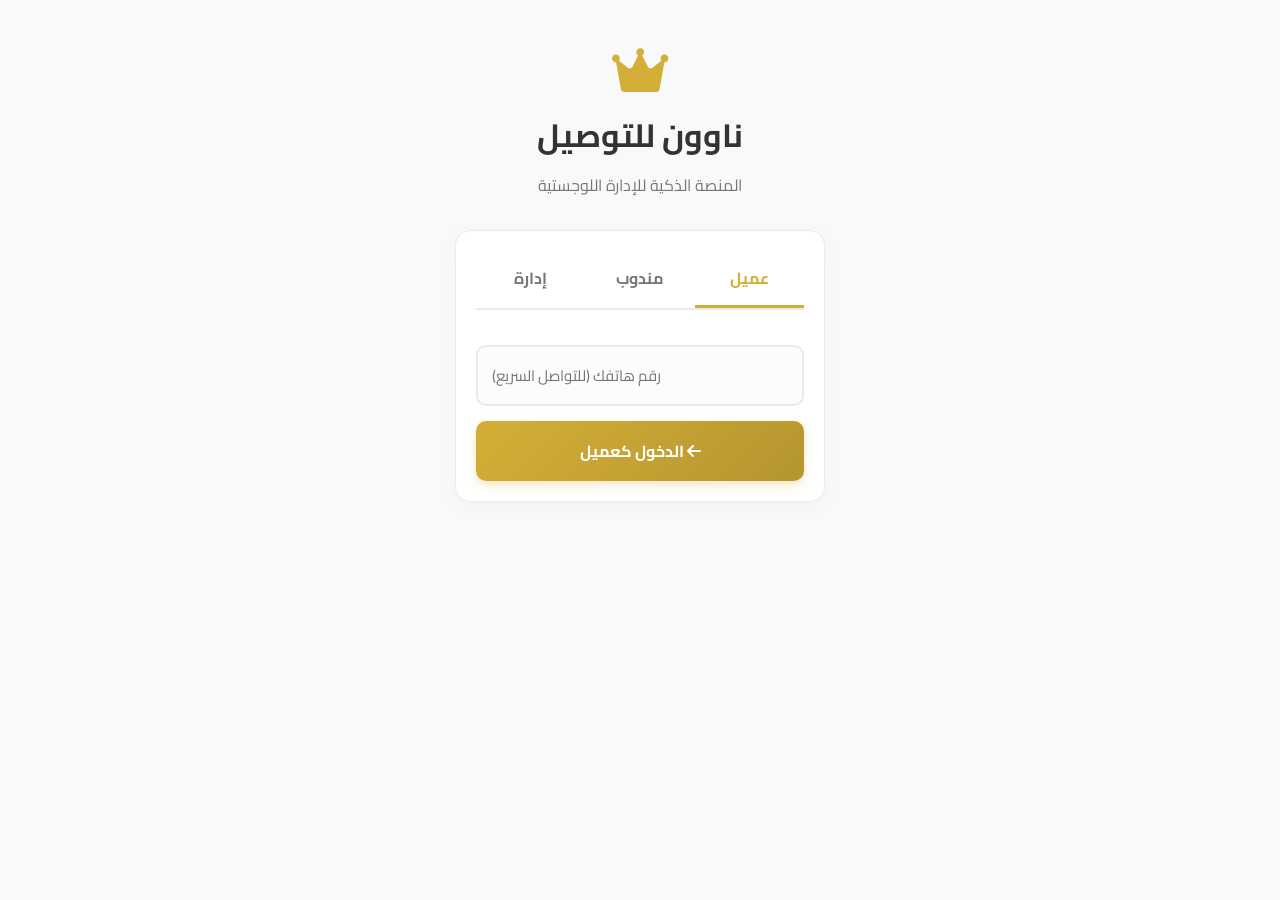
==== index.html @ a7f34648 "Update index.html" ====
<!DOCTYPE html>
<html lang="ar" dir="rtl">
<head>
    <meta charset="UTF-8">
    <meta name="viewport" content="width=device-width, initial-scale=1.0, maximum-scale=1.0, user-scalable=no">
    <title>ناوون للتوصيل</title>
    <link rel="stylesheet" href="style.css">
    <link rel="stylesheet" href="https://cdnjs.cloudflare.com/ajax/libs/font-awesome/6.0.0/css/all.min.css">
    <style>
        .tabs { display: flex; margin-bottom: 25px; border-bottom: 2px solid var(--border); }
        .tab { flex: 1; padding: 12px; text-align: center; cursor: pointer; font-weight: bold; color: var(--text-light); transition: 0.3s;}
        .tab.active { color: var(--gold); border-bottom: 3px solid var(--gold); }
        .form-section { display: none; animation: fadeIn 0.4s; }
        .form-section.active { display: block; }
        @keyframes fadeIn { from { opacity: 0; transform: translateY(10px); } to { opacity: 1; transform: translateY(0); } }
    </style>
</head>
<body>
<div class="container" style="max-width: 400px; margin-top: 5vh;">
    <div align="center" style="margin-bottom: 30px;">
        <i class="fa-solid fa-crown" style="font-size: 50px; color: var(--gold); margin-bottom:10px;"></i>
        <h1 style="margin: 0; color: var(--text-dark);">ناوون للتوصيل</h1>
        <p style="color: var(--text-light); margin: 5px 0;">المنصة الذكية للإدارة اللوجستية</p>
    </div>
    
    <div class="card">
        <div class="tabs">
            <div class="tab active" onclick="switchTab('customer')">عميل</div>
            <div class="tab" onclick="switchTab('driver')">مندوب</div>
            <div class="tab" onclick="switchTab('admin')">إدارة</div>
        </div>

        <div id="customer" class="form-section active">
            <input type="tel" id="c_phone" placeholder="رقم هاتفك (للتواصل السريع)">
            <button onclick="loginCustomer()"><i class="fa-solid fa-arrow-left"></i> الدخول كعميل</button>
        </div>

        <div id="driver" class="form-section">
            <input type="text" id="d_user" placeholder="اسم المستخدم">
            <input type="number" id="d_id" placeholder="رقم البطاقة">
            <input type="password" id="d_pass" placeholder="كلمة المرور">
            <button onclick="loginDriver()"><i class="fa-solid fa-motorcycle"></i> دخول المندوب</button>
        </div>

        <div id="admin" class="form-section">
            <input type="text" id="a_user" placeholder="اسم المستخدم">
            <input type="password" id="a_pass" placeholder="كلمة المرور">
            <button onclick="loginAdmin()"><i class="fa-solid fa-user-tie"></i> دخول الإدارة</button>
        </div>
    </div>
</div>

<script>
    const API_URL = "https://script.google.com/macros/s/AKfycbxTimWNoeU41e-gvAhJOonjVe6gmlg3hh9r6NIaFlSUUAS8beXHF-QV9Zw3msXwNli9/exec"; 

    function switchTab(tabId) {
        document.querySelectorAll('.tab').forEach(t => t.classList.remove('active'));
        document.querySelectorAll('.form-section').forEach(f => f.classList.remove('active'));
        event.target.classList.add('active');
        document.getElementById(tabId).classList.add('active');
    }

    function loginCustomer() {
        localStorage.setItem("customerPhone", document.getElementById('c_phone').value || 'عميل ضيف');
        window.location.href = "customer.html";
    }

    function loginDriver() {
        const btn = event.target; btn.innerText = "جاري التحقق...";
        fetch(API_URL, {
            method: 'POST', headers: { 'Content-Type': 'application/x-www-form-urlencoded' },
            body: new URLSearchParams({ 'action': 'login_driver', 'username': document.getElementById('d_user').value, 'idCard': document.getElementById('d_id').value, 'password': document.getElementById('d_pass').value })
        }).then(res => res.json()).then(data => {
            if(data.status === "success") {
                localStorage.setItem("driverPhone", data.phone); 
                localStorage.setItem("driverName", data.name);
                localStorage.setItem("driverIdCard", document.getElementById('d_id').value);
                window.location.href = "driver.html";
            } else { alert(data.message); btn.innerText = "دخول المندوب"; }
        });
    }

    function loginAdmin() {
        const btn = event.target; btn.innerText = "جاري التحقق...";
        fetch(API_URL, {
            method: 'POST', headers: { 'Content-Type': 'application/x-www-form-urlencoded' },
            body: new URLSearchParams({ 'action': 'login_admin', 'username': document.getElementById('a_user').value, 'password': document.getElementById('a_pass').value })
        }).then(res => res.json()).then(data => {
            if(data.status === "success") window.location.href = "admin.html";
            else { alert(data.message); btn.innerText = "دخول الإدارة"; }
        });
    }
</script>
</body>
</html>
---- style.css ----
@import url('https://fonts.googleapis.com/css2?family=Cairo:wght@400;700;900&display=swap');

:root {
    --gold: #D4AF37; 
    --gold-dark: #B5952F; 
    --white: #FFFFFF;
    --bg-color: #F8F9FA;
    --text-dark: #333333;
    --text-light: #777777;
    --border: #EAEAEA;
}

* { box-sizing: border-box; } 

body { 
    font-family: 'Cairo', sans-serif; 
    background-color: var(--bg-color); 
    color: var(--text-dark);
    margin: 0; 
    padding: 0;
    direction: rtl; 
    overflow-x: hidden; 
}

.navbar { 
    background: var(--white); 
    border-bottom: 3px solid var(--gold);
    padding: 15px 20px; 
    display: flex; 
    justify-content: space-between; 
    align-items: center; 
    box-shadow: 0 4px 15px rgba(0,0,0,0.05); 
    position: sticky;
    top: 0;
    z-index: 1000;
}

.navbar h2 { margin: 0; font-weight: 900; color: var(--gold); font-size: 22px; }
.navbar span { color: var(--text-light); font-weight: bold; }

.container { 
    width: 100%;
    max-width: 800px; 
    margin: 20px auto; 
    padding: 0 15px; 
}

.card { 
    background: var(--white); 
    padding: 20px; 
    border-radius: 15px; 
    box-shadow: 0 5px 20px rgba(0,0,0,0.03); 
    margin-bottom: 20px; 
    border: 1px solid var(--border); 
}

h3 { color: var(--text-dark); margin-top: 0; }

input, select, textarea { 
    width: 100%; 
    padding: 14px; 
    margin: 10px 0 15px 0; 
    border: 2px solid var(--border); 
    border-radius: 10px; 
    outline: none; 
    transition: 0.3s; 
    font-family: 'Cairo', sans-serif;
    font-size: 15px;
    background: #FCFCFC;
}

input:focus, textarea:focus, select:focus { 
    border-color: var(--gold); 
    background: var(--white);
}

button { 
    width: 100%; 
    padding: 15px; 
    background: linear-gradient(135deg, var(--gold), var(--gold-dark)); 
    color: var(--white); 
    font-weight: bold; 
    border: none; 
    border-radius: 10px; 
    cursor: pointer; 
    transition: 0.3s; 
    font-size: 16px; 
    font-family: 'Cairo', sans-serif;
    box-shadow: 0 4px 10px rgba(212, 175, 55, 0.3);
}

button:hover { 
    transform: translateY(-2px); 
    box-shadow: 0 6px 15px rgba(212, 175, 55, 0.5);
}

button:disabled {
    background: #cccccc;
    box-shadow: none;
    cursor: not-allowed;
}

.btn-outline {
    background: transparent;
    border: 2px solid var(--gold);
    color: var(--gold);
    box-shadow: none;
}
.btn-outline:hover { background: var(--gold); color: var(--white); }

.status-badge { 
    padding: 6px 14px; 
    border-radius: 20px; 
    font-size: 13px; 
    font-weight: bold; 
    color: var(--white); 
    background: var(--text-light); 
    display: inline-block;
}
.status-gold { background: var(--gold); }
.status-green { background: #2ecc71; }

.grid-2 { display: grid; grid-template-columns: 1fr; gap: 15px; }
@media(min-width: 600px) { .grid-2 { grid-template-columns: 1fr 1fr; } } 

hr { border: 0; border-top: 1px solid var(--border); margin: 20px 0; }
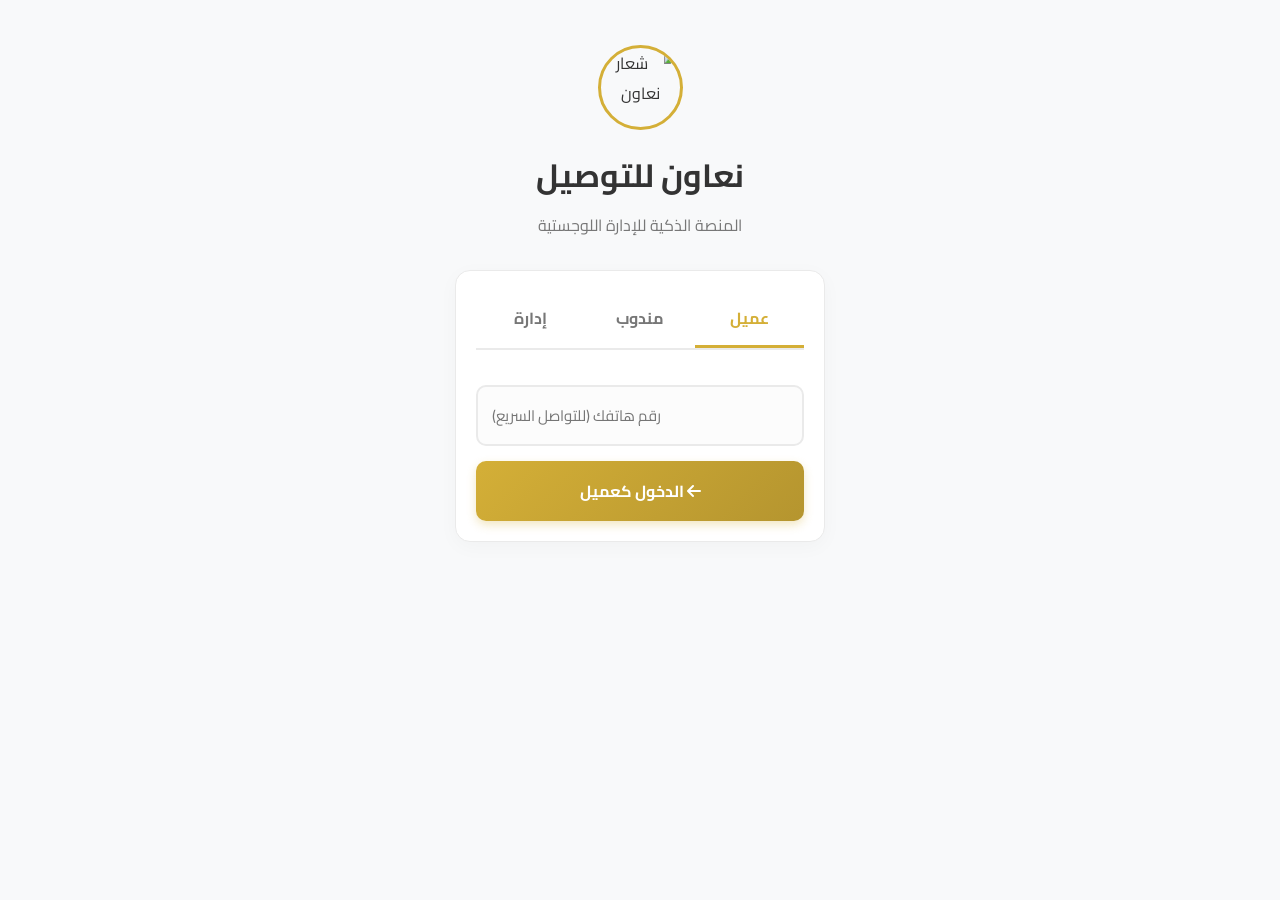
==== commit 59649424: "Update index.html" ====
--- a/index.html
+++ b/index.html
@@ -3,7 +3,7 @@
 <head>
     <meta charset="UTF-8">
     <meta name="viewport" content="width=device-width, initial-scale=1.0, maximum-scale=1.0, user-scalable=no">
-    <title>ناوون للتوصيل</title>
+    <title>نعاون للتوصيل</title>
     <link rel="stylesheet" href="style.css">
     <link rel="stylesheet" href="https://cdnjs.cloudflare.com/ajax/libs/font-awesome/6.0.0/css/all.min.css">
     <style>
@@ -18,8 +18,8 @@
 <body>
 <div class="container" style="max-width: 400px; margin-top: 5vh;">
     <div align="center" style="margin-bottom: 30px;">
-        <i class="fa-solid fa-crown" style="font-size: 50px; color: var(--gold); margin-bottom:10px;"></i>
-        <h1 style="margin: 0; color: var(--text-dark);">ناوون للتوصيل</h1>
+        <img src="https://img.remit.ee/api/file/BQACAgUAAyEGAASHRsPbAAERQANpnvj_AAG8qV7sGOoQYGaP5XpFHFUAAposAAK-s_lUrAzi0ByJX3E6BA.jpg" class="pulsing-logo" alt="شعار نعاون" style="width: 85px; height: 85px; margin-bottom:15px; border-width: 3px;">
+        <h1 style="margin: 0; color: var(--text-dark);">نعاون للتوصيل</h1>
         <p style="color: var(--text-light); margin: 5px 0;">المنصة الذكية للإدارة اللوجستية</p>
     </div>
     
@@ -51,7 +51,8 @@
 </div>
 
 <script>
-    const API_URL = "https://script.google.com/macros/s/AKfycbxTimWNoeU41e-gvAhJOonjVe6gmlg3hh9r6NIaFlSUUAS8beXHF-QV9Zw3msXwNli9/exec"; 
+    // ⚠️ ضع الرابط الخاص بك هنا
+    const API_URL = "https://script.google.com/macros/s/AKfycbzYutd3iFBNyRC8LDssIsaD0vofoNSGTxyPSZwC6QXi28-Y8YHy8jpHVV-i4U9u_Irr/exec"; 
 
     function switchTab(tabId) {
         document.querySelectorAll('.tab').forEach(t => t.classList.remove('active'));
--- a/style.css
+++ b/style.css
@@ -124,3 +124,28 @@
 @media(min-width: 600px) { .grid-2 { grid-template-columns: 1fr 1fr; } } 
 
 hr { border: 0; border-top: 1px solid var(--border); margin: 20px 0; }
+/* تأثير الشعار الدائري النابض */
+.pulsing-logo {
+    width: 65px;
+    height: 65px;
+    border-radius: 50%; /* يجعله دائرياً */
+    object-fit: cover;
+    border: 3px solid var(--gold);
+    box-shadow: 0 0 0 0 rgba(212, 175, 55, 0.7);
+    animation: pulse-animation 2s infinite;
+    display: inline-block;
+    vertical-align: middle;
+}
+
+/* تصغير الشعار قليلاً في الشريط العلوي */
+.navbar .pulsing-logo {
+    width: 40px;
+    height: 40px;
+    border-width: 2px;
+}
+
+@keyframes pulse-animation {
+    0% { transform: scale(0.95); box-shadow: 0 0 0 0 rgba(212, 175, 55, 0.7); }
+    70% { transform: scale(1); box-shadow: 0 0 0 12px rgba(212, 175, 55, 0); }
+    100% { transform: scale(0.95); box-shadow: 0 0 0 0 rgba(212, 175, 55, 0); }
+}
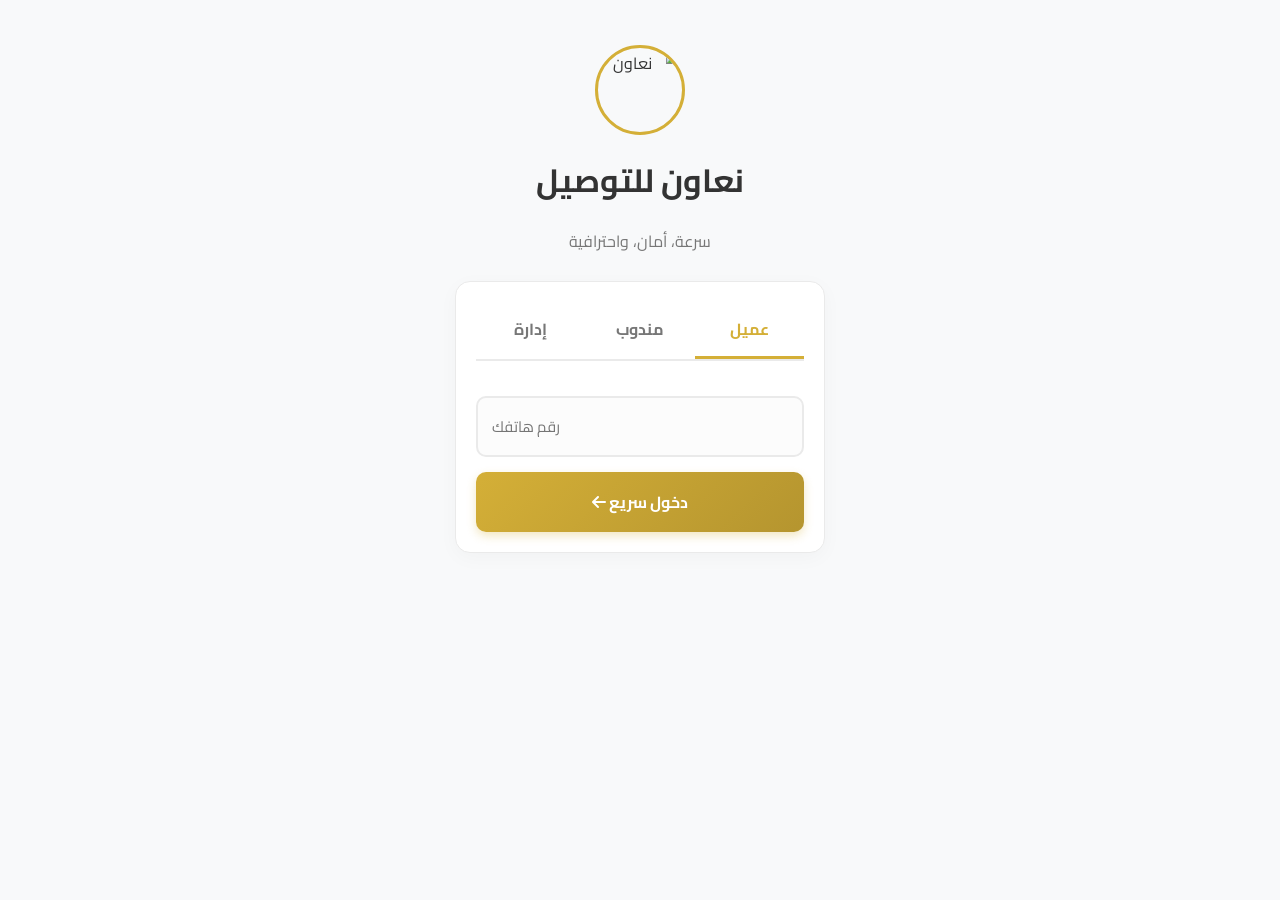
==== commit 7f724fbe: "Update index.html" ====
--- a/index.html
+++ b/index.html
@@ -3,7 +3,7 @@
 <head>
     <meta charset="UTF-8">
     <meta name="viewport" content="width=device-width, initial-scale=1.0, maximum-scale=1.0, user-scalable=no">
-    <title>نعاون للتوصيل</title>
+    <title>نعاون - تسجيل الدخول</title>
     <link rel="stylesheet" href="style.css">
     <link rel="stylesheet" href="https://cdnjs.cloudflare.com/ajax/libs/font-awesome/6.0.0/css/all.min.css">
     <style>
@@ -13,14 +13,25 @@
         .form-section { display: none; animation: fadeIn 0.4s; }
         .form-section.active { display: block; }
         @keyframes fadeIn { from { opacity: 0; transform: translateY(10px); } to { opacity: 1; transform: translateY(0); } }
+        
+        /* شعار نعاون الدائري النابض */
+        .pulsing-logo {
+            width: 90px; height: 90px; border-radius: 50%; object-fit: cover;
+            border: 3px solid var(--gold); animation: pulse-animation 2s infinite; margin-bottom: 15px;
+        }
+        @keyframes pulse-animation {
+            0% { transform: scale(0.95); box-shadow: 0 0 0 0 rgba(212, 175, 55, 0.7); }
+            70% { transform: scale(1); box-shadow: 0 0 0 10px rgba(212, 175, 55, 0); }
+            100% { transform: scale(0.95); box-shadow: 0 0 0 0 rgba(212, 175, 55, 0); }
+        }
     </style>
 </head>
 <body>
 <div class="container" style="max-width: 400px; margin-top: 5vh;">
-    <div align="center" style="margin-bottom: 30px;">
-        <img src="https://img.remit.ee/api/file/BQACAgUAAyEGAASHRsPbAAERQANpnvj_AAG8qV7sGOoQYGaP5XpFHFUAAposAAK-s_lUrAzi0ByJX3E6BA.jpg" class="pulsing-logo" alt="شعار نعاون" style="width: 85px; height: 85px; margin-bottom:15px; border-width: 3px;">
+    <div align="center">
+        <img src="https://img.remit.ee/api/file/BQACAgUAAyEGAASHRsPbAAERQANpnvj_AAG8qV7sGOoQYGaP5XpFHFUAAposAAK-s_lUrAzi0ByJX3E6BA.jpg" class="pulsing-logo" alt="نعاون">
         <h1 style="margin: 0; color: var(--text-dark);">نعاون للتوصيل</h1>
-        <p style="color: var(--text-light); margin: 5px 0;">المنصة الذكية للإدارة اللوجستية</p>
+        <p style="color: var(--text-light); margin-bottom: 25px;">سرعة، أمان، واحترافية</p>
     </div>
     
     <div class="card">
@@ -31,65 +42,77 @@
         </div>
 
         <div id="customer" class="form-section active">
-            <input type="tel" id="c_phone" placeholder="رقم هاتفك (للتواصل السريع)">
-            <button onclick="loginCustomer()"><i class="fa-solid fa-arrow-left"></i> الدخول كعميل</button>
+            <input type="tel" id="c_phone" placeholder="رقم هاتفك">
+            <button onclick="loginCustomer()">دخول سريع <i class="fa-solid fa-arrow-left"></i></button>
         </div>
 
         <div id="driver" class="form-section">
             <input type="text" id="d_user" placeholder="اسم المستخدم">
             <input type="number" id="d_id" placeholder="رقم البطاقة">
             <input type="password" id="d_pass" placeholder="كلمة المرور">
-            <button onclick="loginDriver()"><i class="fa-solid fa-motorcycle"></i> دخول المندوب</button>
+            <button id="dBtn" onclick="loginDriver()"><i class="fa-solid fa-motorcycle"></i> دخول المندوب</button>
         </div>
 
         <div id="admin" class="form-section">
-            <input type="text" id="a_user" placeholder="اسم المستخدم">
+            <input type="text" id="a_user" placeholder="اسم الإدارة">
             <input type="password" id="a_pass" placeholder="كلمة المرور">
-            <button onclick="loginAdmin()"><i class="fa-solid fa-user-tie"></i> دخول الإدارة</button>
+            <button id="aBtn" onclick="loginAdmin()"><i class="fa-solid fa-user-tie"></i> دخول الإدارة</button>
         </div>
     </div>
 </div>
 
 <script>
-    // ⚠️ ضع الرابط الخاص بك هنا
-    const API_URL = "https://script.google.com/macros/s/AKfycbzYutd3iFBNyRC8LDssIsaD0vofoNSGTxyPSZwC6QXi28-Y8YHy8jpHVV-i4U9u_Irr/exec"; 
+    // ⚠️ ضع رابط السكريبت الخاص بك هنا
+    const API_URL = "https://script.google.com/macros/s/AKfycbxzjgbvZWhp-YJTLU7Dut48grdZIzCAgXsTc5pS69wvJN8G7VYG_NPpyTxQkUNPkahd/exec"; 
 
     function switchTab(tabId) {
         document.querySelectorAll('.tab').forEach(t => t.classList.remove('active'));
         document.querySelectorAll('.form-section').forEach(f => f.classList.remove('active'));
-        event.target.classList.add('active');
+        event.currentTarget.classList.add('active');
         document.getElementById(tabId).classList.add('active');
     }
 
     function loginCustomer() {
-        localStorage.setItem("customerPhone", document.getElementById('c_phone').value || 'عميل ضيف');
+        const p = document.getElementById('c_phone').value;
+        if(!p) return alert("أدخل رقمك");
+        localStorage.setItem("customerPhone", p);
         window.location.href = "customer.html";
     }
 
-    function loginDriver() {
-        const btn = event.target; btn.innerText = "جاري التحقق...";
-        fetch(API_URL, {
-            method: 'POST', headers: { 'Content-Type': 'application/x-www-form-urlencoded' },
-            body: new URLSearchParams({ 'action': 'login_driver', 'username': document.getElementById('d_user').value, 'idCard': document.getElementById('d_id').value, 'password': document.getElementById('d_pass').value })
-        }).then(res => res.json()).then(data => {
+    async function loginDriver() {
+        const btn = document.getElementById('dBtn');
+        const user = document.getElementById('d_user').value;
+        const id = document.getElementById('d_id').value;
+        const pass = document.getElementById('d_pass').value;
+
+        btn.innerHTML = '<i class="fa-solid fa-spinner fa-spin"></i> جاري التحقق...';
+        btn.disabled = true;
+
+        try {
+            const res = await fetch(API_URL, {
+                method: 'POST',
+                headers: { 'Content-Type': 'application/x-www-form-urlencoded' },
+                body: new URLSearchParams({'action': 'login_driver', 'username': user, 'idCard': id, 'password': pass})
+            });
+            const data = await res.json();
             if(data.status === "success") {
                 localStorage.setItem("driverPhone", data.phone); 
                 localStorage.setItem("driverName", data.name);
-                localStorage.setItem("driverIdCard", document.getElementById('d_id').value);
                 window.location.href = "driver.html";
-            } else { alert(data.message); btn.innerText = "دخول المندوب"; }
-        });
+            } else { alert(data.message); btn.innerHTML = '<i class="fa-solid fa-motorcycle"></i> دخول المندوب'; btn.disabled = false; }
+        } catch(e) { alert("خطأ في الشبكة"); btn.disabled = false; }
     }
 
-    function loginAdmin() {
-        const btn = event.target; btn.innerText = "جاري التحقق...";
-        fetch(API_URL, {
-            method: 'POST', headers: { 'Content-Type': 'application/x-www-form-urlencoded' },
-            body: new URLSearchParams({ 'action': 'login_admin', 'username': document.getElementById('a_user').value, 'password': document.getElementById('a_pass').value })
-        }).then(res => res.json()).then(data => {
-            if(data.status === "success") window.location.href = "admin.html";
-            else { alert(data.message); btn.innerText = "دخول الإدارة"; }
+    async function loginAdmin() {
+        const btn = document.getElementById('aBtn');
+        btn.innerHTML = 'جاري الدخول...';
+        const res = await fetch(API_URL, {
+            method: 'POST',
+            headers: { 'Content-Type': 'application/x-www-form-urlencoded' },
+            body: new URLSearchParams({'action': 'login_admin', 'username': document.getElementById('a_user').value, 'password': document.getElementById('a_pass').value})
         });
+        const data = await res.json();
+        if(data.status === "success") window.location.href = "admin.html"; else alert("خطأ في البيانات");
     }
 </script>
 </body>
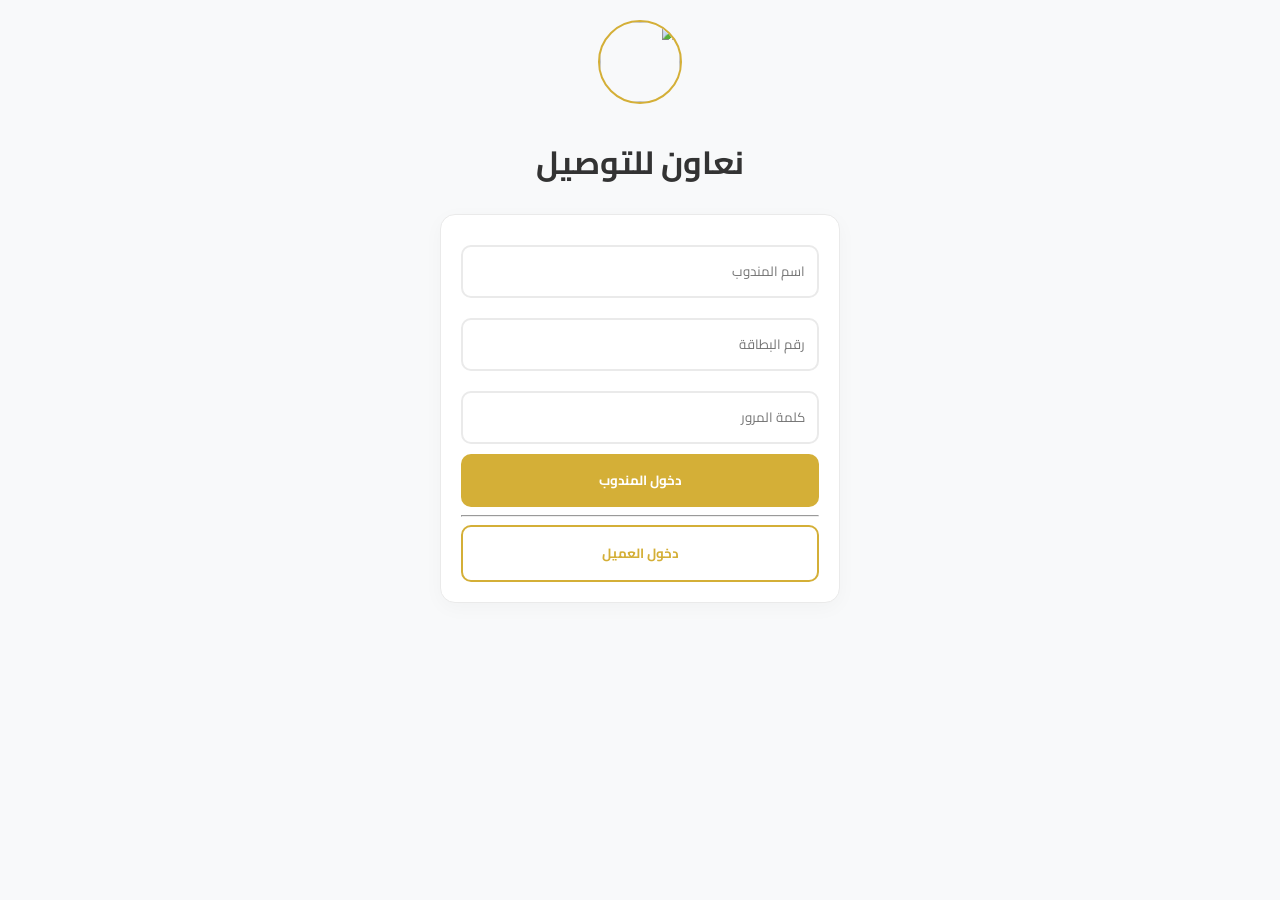
==== commit 714ed3a4: "Update index.html" ====
--- a/index.html
+++ b/index.html
@@ -2,117 +2,37 @@
 <html lang="ar" dir="rtl">
 <head>
     <meta charset="UTF-8">
-    <meta name="viewport" content="width=device-width, initial-scale=1.0, maximum-scale=1.0, user-scalable=no">
-    <title>نعاون - تسجيل الدخول</title>
+    <meta name="viewport" content="width=device-width, initial-scale=1.0">
+    <title>نعاون - الدخول</title>
     <link rel="stylesheet" href="style.css">
-    <link rel="stylesheet" href="https://cdnjs.cloudflare.com/ajax/libs/font-awesome/6.0.0/css/all.min.css">
-    <style>
-        .tabs { display: flex; margin-bottom: 25px; border-bottom: 2px solid var(--border); }
-        .tab { flex: 1; padding: 12px; text-align: center; cursor: pointer; font-weight: bold; color: var(--text-light); transition: 0.3s;}
-        .tab.active { color: var(--gold); border-bottom: 3px solid var(--gold); }
-        .form-section { display: none; animation: fadeIn 0.4s; }
-        .form-section.active { display: block; }
-        @keyframes fadeIn { from { opacity: 0; transform: translateY(10px); } to { opacity: 1; transform: translateY(0); } }
-        
-        /* شعار نعاون الدائري النابض */
-        .pulsing-logo {
-            width: 90px; height: 90px; border-radius: 50%; object-fit: cover;
-            border: 3px solid var(--gold); animation: pulse-animation 2s infinite; margin-bottom: 15px;
-        }
-        @keyframes pulse-animation {
-            0% { transform: scale(0.95); box-shadow: 0 0 0 0 rgba(212, 175, 55, 0.7); }
-            70% { transform: scale(1); box-shadow: 0 0 0 10px rgba(212, 175, 55, 0); }
-            100% { transform: scale(0.95); box-shadow: 0 0 0 0 rgba(212, 175, 55, 0); }
-        }
-    </style>
 </head>
 <body>
-<div class="container" style="max-width: 400px; margin-top: 5vh;">
-    <div align="center">
-        <img src="https://img.remit.ee/api/file/BQACAgUAAyEGAASHRsPbAAERQANpnvj_AAG8qV7sGOoQYGaP5XpFHFUAAposAAK-s_lUrAzi0ByJX3E6BA.jpg" class="pulsing-logo" alt="نعاون">
-        <h1 style="margin: 0; color: var(--text-dark);">نعاون للتوصيل</h1>
-        <p style="color: var(--text-light); margin-bottom: 25px;">سرعة، أمان، واحترافية</p>
-    </div>
-    
+<div class="container" style="max-width: 400px; text-align: center;">
+    <img src="https://img.remit.ee/api/file/BQACAgUAAyEGAASHRsPbAAERQANpnvj_AAG8qV7sGOoQYGaP5XpFHFUAAposAAK-s_lUrAzi0ByJX3E6BA.jpg" class="pulsing-logo" style="width: 80px; height: 80px;">
+    <h1 style="color: var(--text-dark);">نعاون للتوصيل</h1>
     <div class="card">
-        <div class="tabs">
-            <div class="tab active" onclick="switchTab('customer')">عميل</div>
-            <div class="tab" onclick="switchTab('driver')">مندوب</div>
-            <div class="tab" onclick="switchTab('admin')">إدارة</div>
-        </div>
-
-        <div id="customer" class="form-section active">
-            <input type="tel" id="c_phone" placeholder="رقم هاتفك">
-            <button onclick="loginCustomer()">دخول سريع <i class="fa-solid fa-arrow-left"></i></button>
-        </div>
-
-        <div id="driver" class="form-section">
-            <input type="text" id="d_user" placeholder="اسم المستخدم">
-            <input type="number" id="d_id" placeholder="رقم البطاقة">
-            <input type="password" id="d_pass" placeholder="كلمة المرور">
-            <button id="dBtn" onclick="loginDriver()"><i class="fa-solid fa-motorcycle"></i> دخول المندوب</button>
-        </div>
-
-        <div id="admin" class="form-section">
-            <input type="text" id="a_user" placeholder="اسم الإدارة">
-            <input type="password" id="a_pass" placeholder="كلمة المرور">
-            <button id="aBtn" onclick="loginAdmin()"><i class="fa-solid fa-user-tie"></i> دخول الإدارة</button>
-        </div>
+        <input type="text" id="d_user" placeholder="اسم المندوب">
+        <input type="number" id="d_id" placeholder="رقم البطاقة">
+        <input type="password" id="d_pass" placeholder="كلمة المرور">
+        <button id="dBtn" onclick="loginDriver()">دخول المندوب</button>
+        <hr>
+        <button onclick="location.href='customer.html'" class="btn-outline">دخول العميل</button>
     </div>
 </div>
-
 <script>
-    // ⚠️ ضع رابط السكريبت الخاص بك هنا
-    const API_URL = "https://script.google.com/macros/s/AKfycbxzjgbvZWhp-YJTLU7Dut48grdZIzCAgXsTc5pS69wvJN8G7VYG_NPpyTxQkUNPkahd/exec"; 
-
-    function switchTab(tabId) {
-        document.querySelectorAll('.tab').forEach(t => t.classList.remove('active'));
-        document.querySelectorAll('.form-section').forEach(f => f.classList.remove('active'));
-        event.currentTarget.classList.add('active');
-        document.getElementById(tabId).classList.add('active');
-    }
-
-    function loginCustomer() {
-        const p = document.getElementById('c_phone').value;
-        if(!p) return alert("أدخل رقمك");
-        localStorage.setItem("customerPhone", p);
-        window.location.href = "customer.html";
-    }
-
+    const API_URL = "https://script.google.com/macros/s/AKfycbwmJKbtJ8shNL2a1epk1KVcdP_WNw37MMHsK-eGPDjlr_oj--vwLZmTnWFHh-7xVOcZ/exec"; 
     async function loginDriver() {
         const btn = document.getElementById('dBtn');
-        const user = document.getElementById('d_user').value;
-        const id = document.getElementById('d_id').value;
-        const pass = document.getElementById('d_pass').value;
-
-        btn.innerHTML = '<i class="fa-solid fa-spinner fa-spin"></i> جاري التحقق...';
-        btn.disabled = true;
-
-        try {
-            const res = await fetch(API_URL, {
-                method: 'POST',
-                headers: { 'Content-Type': 'application/x-www-form-urlencoded' },
-                body: new URLSearchParams({'action': 'login_driver', 'username': user, 'idCard': id, 'password': pass})
-            });
-            const data = await res.json();
-            if(data.status === "success") {
-                localStorage.setItem("driverPhone", data.phone); 
-                localStorage.setItem("driverName", data.name);
-                window.location.href = "driver.html";
-            } else { alert(data.message); btn.innerHTML = '<i class="fa-solid fa-motorcycle"></i> دخول المندوب'; btn.disabled = false; }
-        } catch(e) { alert("خطأ في الشبكة"); btn.disabled = false; }
-    }
-
-    async function loginAdmin() {
-        const btn = document.getElementById('aBtn');
-        btn.innerHTML = 'جاري الدخول...';
+        btn.disabled = true; btn.innerText = "جاري التحقق...";
         const res = await fetch(API_URL, {
-            method: 'POST',
-            headers: { 'Content-Type': 'application/x-www-form-urlencoded' },
-            body: new URLSearchParams({'action': 'login_admin', 'username': document.getElementById('a_user').value, 'password': document.getElementById('a_pass').value})
+            method: 'POST', headers: { 'Content-Type': 'application/x-www-form-urlencoded' },
+            body: new URLSearchParams({'action': 'login_driver', 'username': document.getElementById('d_user').value, 'idCard': document.getElementById('d_id').value, 'password': document.getElementById('d_pass').value})
         });
         const data = await res.json();
-        if(data.status === "success") window.location.href = "admin.html"; else alert("خطأ في البيانات");
+        if(data.status === "success") {
+            localStorage.setItem("driverPhone", data.phone); localStorage.setItem("driverName", data.name);
+            window.location.href = "driver.html";
+        } else { alert(data.message); btn.disabled = false; btn.innerText = "دخول المندوب"; }
     }
 </script>
 </body>
--- a/style.css
+++ b/style.css
@@ -2,150 +2,56 @@
 
 :root {
     --gold: #D4AF37; 
-    --gold-dark: #B5952F; 
-    --white: #FFFFFF;
     --bg-color: #F8F9FA;
-    --text-dark: #333333;
-    --text-light: #777777;
+    --text-dark: #333;
     --border: #EAEAEA;
 }
 
-* { box-sizing: border-box; } 
-
 body { 
-    font-family: 'Cairo', sans-serif; 
-    background-color: var(--bg-color); 
-    color: var(--text-dark);
-    margin: 0; 
-    padding: 0;
-    direction: rtl; 
-    overflow-x: hidden; 
+    font-family: 'Cairo', sans-serif; background-color: var(--bg-color); 
+    margin: 0; direction: rtl; overflow-x: hidden; 
 }
 
 .navbar { 
-    background: var(--white); 
-    border-bottom: 3px solid var(--gold);
-    padding: 15px 20px; 
-    display: flex; 
-    justify-content: space-between; 
-    align-items: center; 
-    box-shadow: 0 4px 15px rgba(0,0,0,0.05); 
-    position: sticky;
-    top: 0;
-    z-index: 1000;
+    background: #fff; border-bottom: 3px solid var(--gold);
+    padding: 10px 20px; display: flex; justify-content: space-between; align-items: center; 
+    position: sticky; top: 0; z-index: 1000; box-shadow: 0 2px 10px rgba(0,0,0,0.05);
 }
 
-.navbar h2 { margin: 0; font-weight: 900; color: var(--gold); font-size: 22px; }
-.navbar span { color: var(--text-light); font-weight: bold; }
-
-.container { 
-    width: 100%;
-    max-width: 800px; 
-    margin: 20px auto; 
-    padding: 0 15px; 
-}
-
-.card { 
-    background: var(--white); 
-    padding: 20px; 
-    border-radius: 15px; 
-    box-shadow: 0 5px 20px rgba(0,0,0,0.03); 
-    margin-bottom: 20px; 
-    border: 1px solid var(--border); 
-}
-
-h3 { color: var(--text-dark); margin-top: 0; }
-
-input, select, textarea { 
-    width: 100%; 
-    padding: 14px; 
-    margin: 10px 0 15px 0; 
-    border: 2px solid var(--border); 
-    border-radius: 10px; 
-    outline: none; 
-    transition: 0.3s; 
-    font-family: 'Cairo', sans-serif;
-    font-size: 15px;
-    background: #FCFCFC;
-}
-
-input:focus, textarea:focus, select:focus { 
-    border-color: var(--gold); 
-    background: var(--white);
-}
-
-button { 
-    width: 100%; 
-    padding: 15px; 
-    background: linear-gradient(135deg, var(--gold), var(--gold-dark)); 
-    color: var(--white); 
-    font-weight: bold; 
-    border: none; 
-    border-radius: 10px; 
-    cursor: pointer; 
-    transition: 0.3s; 
-    font-size: 16px; 
-    font-family: 'Cairo', sans-serif;
-    box-shadow: 0 4px 10px rgba(212, 175, 55, 0.3);
-}
-
-button:hover { 
-    transform: translateY(-2px); 
-    box-shadow: 0 6px 15px rgba(212, 175, 55, 0.5);
-}
-
-button:disabled {
-    background: #cccccc;
-    box-shadow: none;
-    cursor: not-allowed;
-}
-
-.btn-outline {
-    background: transparent;
-    border: 2px solid var(--gold);
-    color: var(--gold);
-    box-shadow: none;
-}
-.btn-outline:hover { background: var(--gold); color: var(--white); }
-
-.status-badge { 
-    padding: 6px 14px; 
-    border-radius: 20px; 
-    font-size: 13px; 
-    font-weight: bold; 
-    color: var(--white); 
-    background: var(--text-light); 
-    display: inline-block;
-}
-.status-gold { background: var(--gold); }
-.status-green { background: #2ecc71; }
-
-.grid-2 { display: grid; grid-template-columns: 1fr; gap: 15px; }
-@media(min-width: 600px) { .grid-2 { grid-template-columns: 1fr 1fr; } } 
-
-hr { border: 0; border-top: 1px solid var(--border); margin: 20px 0; }
-/* تأثير الشعار الدائري النابض */
 .pulsing-logo {
-    width: 65px;
-    height: 65px;
-    border-radius: 50%; /* يجعله دائرياً */
-    object-fit: cover;
-    border: 3px solid var(--gold);
-    box-shadow: 0 0 0 0 rgba(212, 175, 55, 0.7);
-    animation: pulse-animation 2s infinite;
-    display: inline-block;
-    vertical-align: middle;
-}
-
-/* تصغير الشعار قليلاً في الشريط العلوي */
-.navbar .pulsing-logo {
-    width: 40px;
-    height: 40px;
-    border-width: 2px;
+    width: 50px; height: 50px; border-radius: 50%; object-fit: cover;
+    border: 2px solid var(--gold); animation: pulse-animation 2s infinite;
 }
 
 @keyframes pulse-animation {
     0% { transform: scale(0.95); box-shadow: 0 0 0 0 rgba(212, 175, 55, 0.7); }
-    70% { transform: scale(1); box-shadow: 0 0 0 12px rgba(212, 175, 55, 0); }
+    70% { transform: scale(1); box-shadow: 0 0 0 10px rgba(212, 175, 55, 0); }
     100% { transform: scale(0.95); box-shadow: 0 0 0 0 rgba(212, 175, 55, 0); }
 }
+
+.container { width: 100%; max-width: 600px; margin: 20px auto; padding: 0 15px; }
+
+.card { 
+    background: #fff; padding: 20px; border-radius: 15px; 
+    box-shadow: 0 5px 20px rgba(0,0,0,0.03); border: 1px solid var(--border); margin-bottom: 20px;
+}
+
+input, select, textarea { 
+    width: 100%; padding: 12px; margin: 10px 0; border: 2px solid var(--border); 
+    border-radius: 10px; font-family: 'Cairo'; outline: none; box-sizing: border-box;
+}
+
+input:focus { border-color: var(--gold); }
+
+button { 
+    width: 100%; padding: 14px; background: var(--gold); color: white; 
+    border: none; border-radius: 10px; font-weight: bold; cursor: pointer; font-family: 'Cairo';
+}
+
+button:disabled { background: #ccc; cursor: not-allowed; }
+
+.btn-outline { background: transparent; border: 2px solid var(--gold); color: var(--gold); }
+
+.status-badge { padding: 5px 12px; border-radius: 20px; font-size: 12px; font-weight: bold; color: white; background: #777; }
+.status-gold { background: var(--gold); }
+.status-green { background: #2ecc71; }
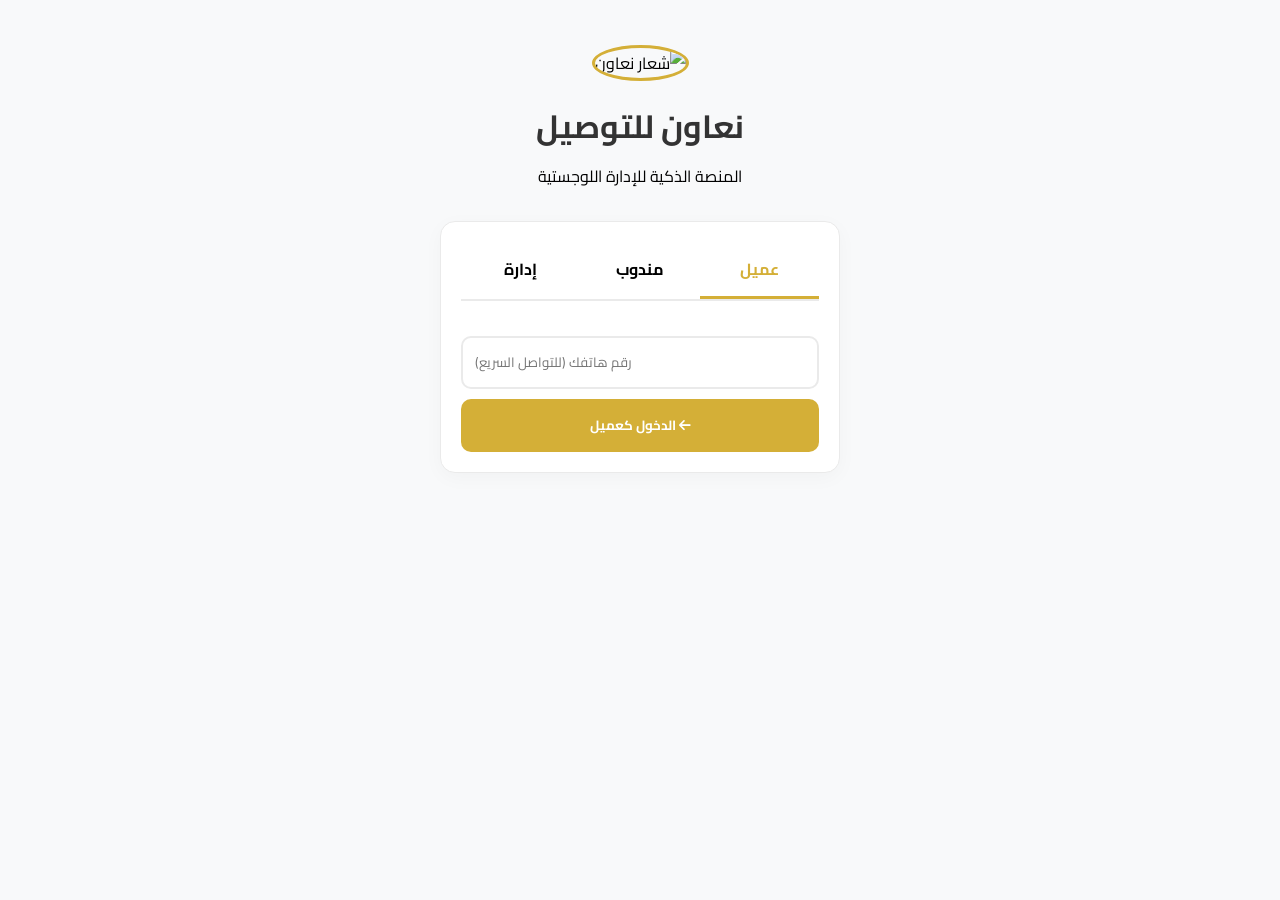
==== commit 852b2fe7: "Update index.html" ====
--- a/index.html
+++ b/index.html
@@ -2,37 +2,94 @@
 <html lang="ar" dir="rtl">
 <head>
     <meta charset="UTF-8">
-    <meta name="viewport" content="width=device-width, initial-scale=1.0">
-    <title>نعاون - الدخول</title>
+    <meta name="viewport" content="width=device-width, initial-scale=1.0, maximum-scale=1.0, user-scalable=no">
+    <title>نعاون للتوصيل</title>
     <link rel="stylesheet" href="style.css">
+    <link rel="stylesheet" href="https://cdnjs.cloudflare.com/ajax/libs/font-awesome/6.0.0/css/all.min.css">
+    <style>
+        .tabs { display: flex; margin-bottom: 25px; border-bottom: 2px solid var(--border); }
+        .tab { flex: 1; padding: 12px; text-align: center; cursor: pointer; font-weight: bold; color: var(--text-light); transition: 0.3s;}
+        .tab.active { color: var(--gold); border-bottom: 3px solid var(--gold); }
+        .form-section { display: none; animation: fadeIn 0.4s; }
+        .form-section.active { display: block; }
+        @keyframes fadeIn { from { opacity: 0; transform: translateY(10px); } to { opacity: 1; transform: translateY(0); } }
+    </style>
 </head>
 <body>
-<div class="container" style="max-width: 400px; text-align: center;">
-    <img src="https://img.remit.ee/api/file/BQACAgUAAyEGAASHRsPbAAERQANpnvj_AAG8qV7sGOoQYGaP5XpFHFUAAposAAK-s_lUrAzi0ByJX3E6BA.jpg" class="pulsing-logo" style="width: 80px; height: 80px;">
-    <h1 style="color: var(--text-dark);">نعاون للتوصيل</h1>
+<div class="container" style="max-width: 400px; margin-top: 5vh;">
+    <div align="center" style="margin-bottom: 30px;">
+        <img src="https://img.remit.ee/api/file/BQACAgUAAyEGAASHRsPbAAERQANpnvj_AAG8qV7sGOoQYGaP5XpFHFUAAposAAK-s_lUrAzi0ByJX3E6BA.jpg" class="pulsing-logo" alt="شعار نعاون" style="width: 85px; height: 85px; margin-bottom:15px; border-width: 3px;">
+        <h1 style="margin: 0; color: var(--text-dark);">نعاون للتوصيل</h1>
+        <p style="color: var(--text-light); margin: 5px 0;">المنصة الذكية للإدارة اللوجستية</p>
+    </div>
+    
     <div class="card">
-        <input type="text" id="d_user" placeholder="اسم المندوب">
-        <input type="number" id="d_id" placeholder="رقم البطاقة">
-        <input type="password" id="d_pass" placeholder="كلمة المرور">
-        <button id="dBtn" onclick="loginDriver()">دخول المندوب</button>
-        <hr>
-        <button onclick="location.href='customer.html'" class="btn-outline">دخول العميل</button>
+        <div class="tabs">
+            <div class="tab active" onclick="switchTab('customer')">عميل</div>
+            <div class="tab" onclick="switchTab('driver')">مندوب</div>
+            <div class="tab" onclick="switchTab('admin')">إدارة</div>
+        </div>
+
+        <div id="customer" class="form-section active">
+            <input type="tel" id="c_phone" placeholder="رقم هاتفك (للتواصل السريع)">
+            <button onclick="loginCustomer()"><i class="fa-solid fa-arrow-left"></i> الدخول كعميل</button>
+        </div>
+
+        <div id="driver" class="form-section">
+            <input type="text" id="d_user" placeholder="اسم المستخدم">
+            <input type="number" id="d_id" placeholder="رقم البطاقة">
+            <input type="password" id="d_pass" placeholder="كلمة المرور">
+            <button onclick="loginDriver()"><i class="fa-solid fa-motorcycle"></i> دخول المندوب</button>
+        </div>
+
+        <div id="admin" class="form-section">
+            <input type="text" id="a_user" placeholder="اسم المستخدم">
+            <input type="password" id="a_pass" placeholder="كلمة المرور">
+            <button onclick="loginAdmin()"><i class="fa-solid fa-user-tie"></i> دخول الإدارة</button>
+        </div>
     </div>
 </div>
+
 <script>
-    const API_URL = "https://script.google.com/macros/s/AKfycbwmJKbtJ8shNL2a1epk1KVcdP_WNw37MMHsK-eGPDjlr_oj--vwLZmTnWFHh-7xVOcZ/exec"; 
-    async function loginDriver() {
-        const btn = document.getElementById('dBtn');
-        btn.disabled = true; btn.innerText = "جاري التحقق...";
-        const res = await fetch(API_URL, {
+    // ⚠️ ضع الرابط الخاص بك هنا
+    const API_URL = "ضع_رابط_جوجل_سكريبت_هنا"; 
+
+    function switchTab(tabId) {
+        document.querySelectorAll('.tab').forEach(t => t.classList.remove('active'));
+        document.querySelectorAll('.form-section').forEach(f => f.classList.remove('active'));
+        event.target.classList.add('active');
+        document.getElementById(tabId).classList.add('active');
+    }
+
+    function loginCustomer() {
+        localStorage.setItem("customerPhone", document.getElementById('c_phone').value || 'عميل ضيف');
+        window.location.href = "customer.html";
+    }
+
+    function loginDriver() {
+        const btn = event.target; btn.innerText = "جاري التحقق...";
+        fetch(API_URL, {
             method: 'POST', headers: { 'Content-Type': 'application/x-www-form-urlencoded' },
-            body: new URLSearchParams({'action': 'login_driver', 'username': document.getElementById('d_user').value, 'idCard': document.getElementById('d_id').value, 'password': document.getElementById('d_pass').value})
+            body: new URLSearchParams({ 'action': 'login_driver', 'username': document.getElementById('d_user').value, 'idCard': document.getElementById('d_id').value, 'password': document.getElementById('d_pass').value })
+        }).then(res => res.json()).then(data => {
+            if(data.status === "success") {
+                localStorage.setItem("driverPhone", data.phone); 
+                localStorage.setItem("driverName", data.name);
+                localStorage.setItem("driverIdCard", document.getElementById('d_id').value);
+                window.location.href = "driver.html";
+            } else { alert(data.message); btn.innerText = "دخول المندوب"; }
         });
-        const data = await res.json();
-        if(data.status === "success") {
-            localStorage.setItem("driverPhone", data.phone); localStorage.setItem("driverName", data.name);
-            window.location.href = "driver.html";
-        } else { alert(data.message); btn.disabled = false; btn.innerText = "دخول المندوب"; }
+    }
+
+    function loginAdmin() {
+        const btn = event.target; btn.innerText = "جاري التحقق...";
+        fetch(API_URL, {
+            method: 'POST', headers: { 'Content-Type': 'application/x-www-form-urlencoded' },
+            body: new URLSearchParams({ 'action': 'login_admin', 'username': document.getElementById('a_user').value, 'password': document.getElementById('a_pass').value })
+        }).then(res => res.json()).then(data => {
+            if(data.status === "success") window.location.href = "admin.html";
+            else { alert(data.message); btn.innerText = "دخول الإدارة"; }
+        });
     }
 </script>
 </body>
